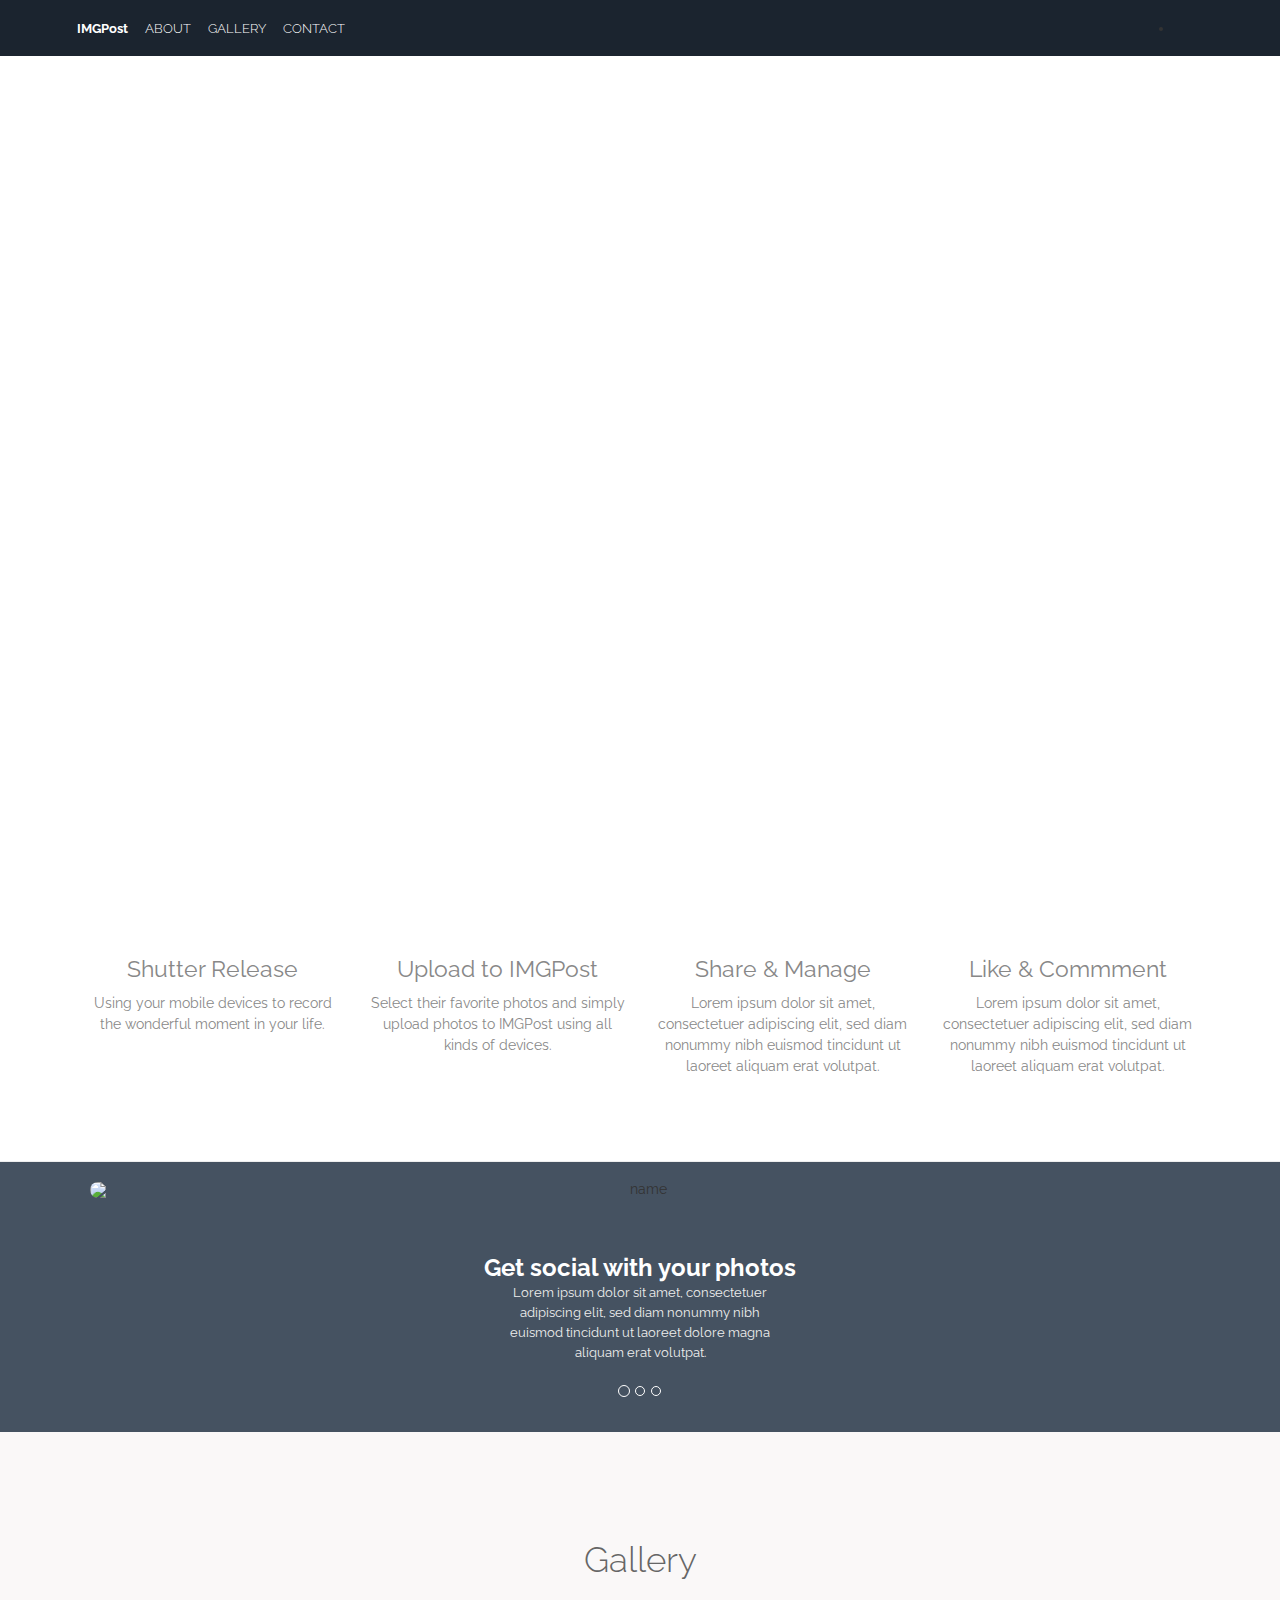
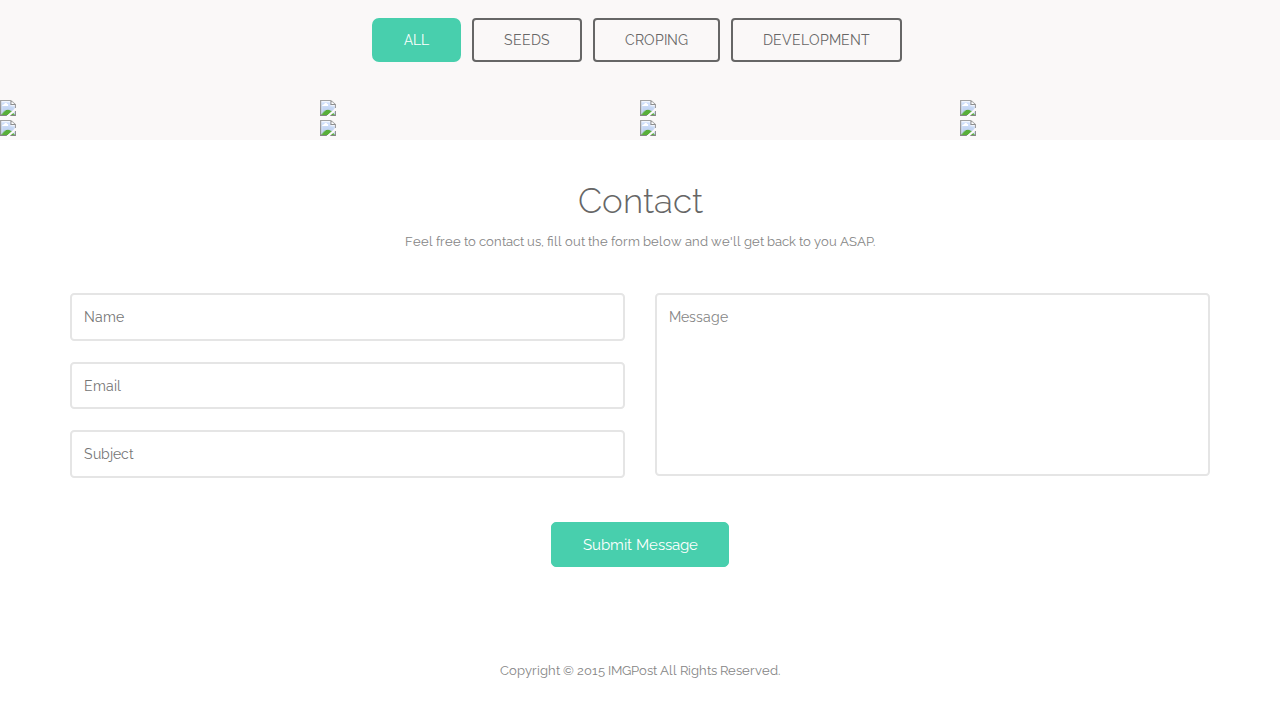
==== index_page/index.html @ 0381f2a5 "Update main color" ====
<!DOCTYPE html>
<html>
<head>
<title>IMGPost - Photo Sharing Notworks</title>
<link href="css/bootstrap.css" rel='stylesheet' type='text/css'/>
<link href="css/bootstrap.min.css" rel='stylesheet' type='text/css' />
<link href="css/style.css" rel="stylesheet" type="text/css" media="all"/>
 <script src="js/jquery.easing.min.js"></script>
<link href='http://fonts.googleapis.com/css?family=Raleway:400,100,300,500,700,800,900,600,200' rel='stylesheet' type='text/css'>
 <meta name="viewport" content="width=device-width, initial-scale=1">
<meta name="keywords" content="Agro Agency Responsive web template, Bootstrap Web Templates, Flat Web Templates, Andriod Compatible web template, 
Smartphone Compatible web template, free webdesigns for Nokia, Samsung, LG, SonyErricsson, Motorola web design" />
<script type="application/x-javascript"> addEventListener("load", function() { setTimeout(hideURLbar, 0); }, false); function hideURLbar(){ window.scrollTo(0,1); } </script>
<script src="js/jquery.min.js"> </script>
<!---- start-smoth-scrolling---->
		<script type="text/javascript" src="js/move-top.js"></script>
		<script type="text/javascript" src="js/easing.js"></script>
		<script type="text/javascript">
			jQuery(document).ready(function($) {
				$(".scroll").click(function(event){		
					event.preventDefault();
					$('html,body').animate({scrollTop:$(this.hash).offset().top},900);
				});
			});
		</script>
 	<!---- start-smoth-scrolling---->

<!----//requred-js-files---->
		<script type="text/javascript" 	src="js/jquery.smint.js"></script>
		<script type="text/javascript">
			$(document).ready( function() {
			    $('.subMenu').smint({
			    	'scrollSpeed' : 1000
			    });
			});
		</script>

</head>
<body>
<!--body-->
<div class="navigation">
	 <div class="container">
		 <div class="fixed-header">
			 <div class="top-menu">
				 <ul>
					 <li ><a class="scroll" href="#home"><b>IMGPost</b></a></li>
					 <li><a class="scroll" href="#about">ABOUT</a></li>
					 <li><a class="scroll" href="#gallery">GALLERY</a></li>
					 <li><a class="scroll" href="#contact">CONTACT</a></li>
				 </ul>			
			 </div>
			 <div class="right-msg">
                 <ul>
                     <li><a href="login.php">Login</a></li>
                 </ul>
			 </div>
			 <div class="clearfix"></div>
		 </div>
		 <script>
			$("span.menu").click(function(){
				$(".top-menu ul").slideToggle(500, function(){
				});
			});
			</script>

				<!-- script for menu -->
					<script type="text/javascript">
					jQuery(document).ready(function($) {
						$(".scroll").click(function(event){		
							event.preventDefault();
							$('html,body').animate({scrollTop:$(this.hash).offset().top},1000);
						});
					});
					</script>

				<!-- script for menu -->
				<script>
			 $(document).ready(function() {
				 var navoffeset=$(".navigation").offset().top;
				 $(window).scroll(function(){
					var scrollpos=$(window).scrollTop(); 
					if(scrollpos >=navoffeset){
						$(".navigation").addClass("fixed");
					}else{
						$(".navigation").removeClass("fixed");
					}
				 });
				 
			 });
			 </script>
	 </div>
</div>
<div id="home" class="banner">
	 <div class="container">
		 <div class="banner-info">
			 <div class="logo">
				 <a href="index.html"><img src="images/logo.png" alt=""/></a>
			 </div>
             <h1><b>Share your photo here</b></h1>
             <p><b>Easy Sign up today and get connect with others</b></p>
			 <a class="hvr-shutter-out-vertical button" href="#">Sign Up</a>
		</div>
	 </div>
</div>
<!---->

<!---->
<div id="about" class="top-grid">
	 <div class="container">
		 <div class="top-grid-section">
			 <div class="col-md-3 top-grids">
				 <span class="glyphicon glyphicon-camera"></span>
				 <h3>Shutter Release</h3>
				 <p>Using your mobile devices to record the wonderful moment in your life.</p>
			 </div>
			 <div class="col-md-3 top-grids">
                 <span class="glyphicon glyphicon-upload"></span>
				 <h3>Upload to IMGPost</h3>
				 <p>Select their favorite photos and simply upload photos to IMGPost using all kinds of devices. </p>
			 </div>
			 <div class="col-md-3 top-grids">
				 <span class="glyphicon glyphicon-share"></span>
				 <h3>Share & Manage</h3>
				 <p>Lorem ipsum dolor sit amet, consectetuer adipiscing elit, sed diam nonummy nibh euismod tincidunt ut laoreet aliquam erat volutpat.</p>
			 </div>
			 <div class="col-md-3 top-grids">
				 <span class="glyphicon glyphicon-thumbs-up"></span>
				 <h3>Like & Commment</h3>
				 <p>Lorem ipsum dolor sit amet, consectetuer adipiscing elit, sed diam nonummy nibh euismod tincidunt ut laoreet aliquam erat volutpat.</p>
			 </div>
			 <div class="clearfix"></div>
		 </div>
	 </div>
</div>
<!---->
		<!---testmonials---->
		<div  class="testmonials section s3">
			<div class="container">
			<div class="bs-example">
			    <div id="myCarousel" class="carousel slide" data-interval="3000" data-ride="carousel">
			    	<!-- Carousel indicators -->
			        <ol class="carousel-indicators pagenate-icons">
			            <li data-target="#myCarousel" data-slide-to="0" class="active"></li>
			            <li data-target="#myCarousel" data-slide-to="1"></li>
			            <li data-target="#myCarousel" data-slide-to="2"></li>
			        </ol>   
			       <!-- Carousel items -->
			        <div class="carousel-inner">
			            <div class="active item">
			               <img src="images/feature-likeshare.jpg" title="name" />
			                <div class="carousel-caption caption">
			                  <h3>Get social with your photos </h3>
			                  <p>Lorem ipsum dolor sit amet, consectetuer adipiscing elit, sed diam nonummy nibh euismod tincidunt ut laoreet dolore magna aliquam erat volutpat. </p>
			                </div>
			            </div>
			            <div class="item">
			               <img src="images/feature-people.jpg" title="name" />
			                <div class="carousel-caption caption">
			                  <h3>Share your photos with friends</h3>
			                  <p>Lorem ipsum dolor sit amet, consectetuer adipiscing elit, sed diam nonummy nibh euismod tincidunt ut laoreet dolore magna aliquam erat volutpat. </p>
			                </div>
			            </div>
			            <div class="item">
			                <img src="images/feature-photos.jpg" title="name" />
			                <div class="carousel-caption caption">
			                  <h3>High Res Picture</h3>
			                  <p>Lorem ipsum dolor sit amet, consectetuer adipiscing elit, sed diam nonummy nibh euismod tincidunt ut laoreet dolore magna aliquam erat volutpat. </p>
			                </div>
			            </div>
			        </div>
			        <!-- Carousel nav -->
			    </div>
		</div>
		</div>
		</div>
		<!---testmonials---->
<!----start-portfolio---->
		<div id="gallery" class="portfolio section s2">
			<div class="container portfolio-head">
                <p><br><br></p>
				<h3>Gallery</h3>
			</div>
			<!---- start-portfolio-script----->
			<script src="js/hover_pack.js"></script>
			<script type="text/javascript" src="js/jquery.mixitup.min.js"></script>
			<script type="text/javascript">
				$(function () {
					var filterList = {
						init: function () {
						
							// MixItUp plugin
							// http://mixitup.io
							$('#portfoliolist').mixitup({
								targetSelector: '.portfolio',
								filterSelector: '.filter',
								effects: ['fade'],
								easing: 'snap',
								// call the hover effect
								onMixEnd: filterList.hoverEffect()
							});				
						
						},
						hoverEffect: function () {
							// Simple parallax effect
							$('#portfoliolist .portfolio').hover(
								function () {
									$(this).find('.label').stop().animate({bottom: 0}, 200, 'easeOutQuad');
									$(this).find('img').stop().animate({top: -30}, 500, 'easeOutQuad');				
								},
								function () {
									$(this).find('.label').stop().animate({bottom: -40}, 200, 'easeInQuad');
									$(this).find('img').stop().animate({top: 0}, 300, 'easeOutQuad');								
								}		
							);				
						
						}
			
					};
					// Run the show!
					filterList.init();
				});	
			</script>
			<!----//End-portfolio-script----->
					<ul id="filters" class="clearfix">
						<li><span class="filter active" data-filter="app card icon">All</span></li>
						<li><span class="filter" data-filter="app">Seeds</span></li>
						<li><span class="filter" data-filter="card">Croping</span></li>
						<li><span class="filter" data-filter="icon">Development</span></li>
					</ul>
					<div id="portfoliolist">
					<div class="portfolio app mix_all" data-cat="logo" style="display: inline-block; opacity: 1;">
						<div class="portfolio-wrapper">		
							<a data-toggle="modal" data-target=".bs-example-modal-md" href="#" class="b-link-stripe b-animate-go  thickbox">
						     <img src="images/p1.jpg" /><div class="b-wrapper"><h2 class="b-animate b-from-left    b-delay03 "><img src="images/link-ico.png" alt=""/></h2>
						  	</div></a>
		                </div>
					</div>				
					<div class="portfolio app mix_all" data-cat="app" style="display: inline-block; opacity: 1;">
						<div class="portfolio-wrapper">		
							<a data-toggle="modal" data-target=".bs-example-modal-md" href="#" class="b-link-stripe b-animate-go  thickbox">
						     <img src="images/p2.jpg" /><div class="b-wrapper"><h2 class="b-animate b-from-left    b-delay03 "><img src="images/link-ico.png" alt=""/></h2>
						  	</div></a>
		                </div>
					</div>		
					<div class="portfolio card mix_all" data-cat="web" style="display: inline-block; opacity: 1;">
						<div class="portfolio-wrapper">		
							<a data-toggle="modal" data-target=".bs-example-modal-md" href="#" class="b-link-stripe b-animate-go  thickbox">
						     <img src="images/p3.jpg" /><div class="b-wrapper"><h2 class="b-animate b-from-left    b-delay03 "><img src="images/link-ico.png" alt=""/></h2>
						  	</div></a>
		                </div>
					</div>				
					<div class="portfolio icon mix_all" data-cat="icon" style="display: inline-block; opacity: 1;">
						<div class="portfolio-wrapper">		
							<a data-toggle="modal" data-target=".bs-example-modal-md" href="#" class="b-link-stripe b-animate-go  thickbox">
						     <img src="images/p4.jpg" /><div class="b-wrapper"><h2 class="b-animate b-from-left    b-delay03 "><img src="images/link-ico.png" alt=""/></h2>
						  	</div></a>
		                </div>
					</div>	
					<div class="portfolio app mix_all" data-cat="app" style="display: inline-block; opacity: 1;">
						<div class="portfolio-wrapper">		
							<a data-toggle="modal" data-target=".bs-example-modal-md" href="#" class="b-link-stripe b-animate-go  thickbox">
						     <img src="images/p8.jpg" /><div class="b-wrapper"><h2 class="b-animate b-from-left    b-delay03 "><img src="images/link-ico.png" alt=""/></h2>
						  	</div></a>
		                </div>
					</div>			
					<div class="portfolio card mix_all" data-cat="card" style="display: inline-block; opacity: 1;">
						<div class="portfolio-wrapper">		
							<a data-toggle="modal" data-target=".bs-example-modal-md" href="#" class="b-link-stripe b-animate-go  thickbox">
						     <img src="images/p6.jpg" /><div class="b-wrapper"><h2 class="b-animate b-from-left    b-delay03 "><img src="images/link-ico.png" alt=""/></h2>
						  	</div></a>
		                </div>
					</div>	
					<div class="portfolio card mix_all" data-cat="card" style="display: inline-block; opacity: 1;">
						<div class="portfolio-wrapper">		
							<a data-toggle="modal" data-target=".bs-example-modal-md" href="#" class="b-link-stripe b-animate-go  thickbox">
						     <img src="images/p7.jpg" /><div class="b-wrapper"><h2 class="b-animate b-from-left    b-delay03 "><img src="images/link-ico.png" alt=""/></h2>
						  	</div></a>
		                </div>
					</div>	
					<div class="portfolio icon mix_all" data-cat="icon" style="display: inline-block; opacity: 1;">
						<div class="portfolio-wrapper">		
							<a data-toggle="modal" data-target=".bs-example-modal-md" href="#" class="b-link-stripe b-animate-go  thickbox">
						     <img src="images/p5.jpg" /><div class="b-wrapper"><h2 class="b-animate b-from-left    b-delay03 "><img src="images/link-ico.png" alt=""/></h2>
						  	</div></a>
		                </div>
					</div>		
					<div class="clearfix"> </div>																																					
				</div>
		</div>
		<!----//End-portfolio---->
		<script src="js/bootstrap.min.js"></script>
		<!----start-model-box---->
						<a data-toggle="modal" data-target=".bs-example-modal-md" href="#"> </a>
						<div class="modal fade bs-example-modal-md light-box" tabindex="-1" role="dialog" aria-labelledby="mySmallModalLabel" aria-hidden="true">
						  <div class="modal-dialog modal-md">
						    <div class="modal-content light-box-info">
						    <button type="button" class="close" data-dismiss="modal" aria-hidden="true"><img src="images/close.png" title="close" /></button>
						     <h3>Favriote photos in IMGPost</h3>
						     <p>These photos are most popular photos from our users. They shot these photo across Canada</p>
						    </div>
						  </div>
						</div>
						<!----start-model-box---->
		<!----start-contact---->

<!----start-contact---->
<div id="contact" class="contact section s4">
	 <div class="container">
		 <h4>Contact</h4>
		 <p class="contact-head">Feel free to contact us, fill out the form below and we'll get back to you ASAP.</p>
		  <div class="row contact-form">
				<form>
					<div class="col-md-6 text-box">
						<input type="text" placeholder="Name" />
						<input type="text" placeholder="Email" />
						<input type="text" placeholder="Subject" />
				    </div>
					 <div class="col-md-6 textarea">
							<textarea>Message</textarea>
					  </div>
					  <div class="clearfix"> </div><br />
					  <input class="btn-red-lg" type="submit" value="Submit Message" />
			  </form>
		  </div>
		  <div class="social-media">			
			 <a href="#"><i class="facebook"></i></a>
			 <a href="#"><i class="pinterest"></i></a>
			 <a href="#"><i class="twitter"></i></a>
			 <a href="#"><i class="google"></i></a>
</div>
<div class="copy-right">
		<p>Copyright &#169; 2015 <span>IMGPost</span> All Rights Reserved.</p>
</div>
	 </div>
</div>
---- index_page/css/style.css ----
/*--
	Author: W3layouts
	Author URL: http://w3layouts.com
	License: Creative Commons Attribution 3.0 Unported
	License URL: http://creativecommons.org/licenses/by/3.0/
--*/
@import url(http://fonts.googleapis.com/css?family=Raleway:400,100,300,500,700,800,900,600,200);
body{
	margin:0;
	padding:0;
	background:#fff;
	font-family: 'Raleway', sans-serif;
 }
body a{
	transition:0.5s all;
	-webkit-transition:0.5s all;
	-moz-transition:0.5s all;
	-o-transition:0.5s all;
	-ms-transition:0.5s all;
}
h1,h2,h3,h4,h5,h6{
	margin:0;			   
}	
p{
	margin:0;
}
ul{
margin:0;
padding:0;
}
/*----*/
.banner{
background: url(../images/banner.jpg) no-repeat 0px 0px;
min-height: 780px;
background-size:cover;
}
.banner-info{
text-align:center;
color:#fff;
padding-top:18%;
}
.banner-info h1 {
font-weight: 300;
font-size: 3.3em;
margin: 0.5em 0;
}
.banner-info p{
font-weight: 300;
font-size:1em;
line-height:1.5em;
margin:0 auto;
width:55%;
}
a.button{
color:#fff;
background:transparent;
border:2px solid #fff;
border-radius:5px;
font-size:1.5em;
text-decoration:none;
display:inline-block;
margin-top:1.5em;
padding: 0.4em 2em;
}
/* Shutter Out Vertical */
.hvr-shutter-out-vertical {
  display: inline-block;
  vertical-align: middle;
  -webkit-transform: translateZ(0);
  transform: translateZ(0);
  box-shadow: 0 0 1px rgba(0, 0, 0, 0);
  -webkit-backface-visibility: hidden;
  backface-visibility: hidden;
  -moz-osx-font-smoothing: grayscale;
  position: relative;
  background: #e1e1e1;
  -webkit-transition-property: color;
  transition-property: color;
  -webkit-transition-duration: 0.3s;
  transition-duration: 0.3s;
}
.hvr-shutter-out-vertical:before {
  content: "";
  position: absolute;
  z-index: -1;
  top: 0;
  bottom: 0;
  left: 0;
  right: 0;
  background: #37BC9B;
  -webkit-transform: scaleY(0);
  transform: scaleY(0);
  -webkit-transform-origin: 50%;
  transform-origin: 50%;
  -webkit-transition-property: transform;
  transition-property: transform;
  -webkit-transition-duration: 0.3s;
  transition-duration: 0.3s;
  -webkit-transition-timing-function: ease-out;
  transition-timing-function: ease-out;
}
.hvr-shutter-out-vertical:hover, .hvr-shutter-out-vertical:focus, .hvr-shutter-out-vertical:active {
  color: white;
}
.hvr-shutter-out-vertical:hover:before, .hvr-shutter-out-vertical:focus:before, .hvr-shutter-out-vertical:active:before {
  -webkit-transform: scaleY(1);
  transform: scaleY(1);
}

/*---- start-navbar----*/
.fixed{
	position: fixed;
	top: 0;
	width: 100%;
	margin: 0 auto;
	left:0;
	z-index:999;
}
.navigation{
background:#1B242F;
padding:1.3em 0;
}
.top-menu{
float: left;
}
.right-msg{
float:right;
}
.top-menu ul li{
display:inline-block;
}
.top-menu ul li a{
display:block;
padding:0 0.5em;
color:#fff;
text-decoration:none;
font-size: 0.95em;
font-weight: 300;
}
.top-menu ul li.active a,.top-menu ul li a:hover{
color: #48CFAD;
}
/*----*/
.top-grid{
padding:6em 0;
border-bottom: 1px solid #EEE;
}
.top-grids{
text-align:center;
}
/*
.top-grids span {
width: 54px;
height: 52px;
display: inline-block;
background: url(../images/icons.png) no-repeat 0px 0px;
}
.top-grids span.icon1 {
background-position: -11px -13px;
}
.top-grids span.icon2 {
background-position: -89px -15px;
}
.top-grids span.icon3 {
background-position: -166px -13px;
}
.top-grids span.icon4 {
background-position: -228px -11px;
}
.top-grids:hover span.icon1{
background-position: -12px -87px;
}
.top-grids:hover span.icon2{
background-position: -95px -86px;
}
.top-grids:hover span.icon3{
background-position: -169px -86px;
}
.top-grids:hover span.icon4{
background-position: -235px -84px;
}
*/
.top-grids h3 {
color: #888;
font-size: 1.67em;
font-weight: 400;
margin: 0.45em 0 0.5em 0;
}
.top-grids p{
color: #888888;
font-size: 1em;
line-height: 1.5em;
}
/*----*/
.about{
padding:8em 0;
}
.about-info{
width:55%;
}
.about-pic{
width:40%;
}
.about-pic img{
width:100%;
}
.about-info h3 {
color: #888;
font-size: 2.2em;
font-weight: 400;
margin: 0.45em 0 0.5em 0;
}
.about-info p {
color: #888888;
font-size: 1em;
padding: 1em 0 2em 0;
line-height: 1.5em;
}
.about-info a{
text-decoration:none;
display:inline-block;
color:#fff;
background: #48CFAD;
border-radius:5px;
font-size: 1.4em;
padding: 0.5em 2em ;
}
/* Bounce To Bottom */
.hvr-bounce-to-bottom {
  display: inline-block;
  vertical-align: middle;
  -webkit-transform: translateZ(0);
  transform: translateZ(0);
  box-shadow: 0 0 1px rgba(0, 0, 0, 0);
  -webkit-backface-visibility: hidden;
  backface-visibility: hidden;
  -moz-osx-font-smoothing: grayscale;
  position: relative;
  -webkit-transition-property: color;
  transition-property: color;
  -webkit-transition-duration: 0.5s;
  transition-duration: 0.5s;
}
.hvr-bounce-to-bottom:before {
  content: "";
  position: absolute;
  z-index: -1;
  top: 0;
  left: 0;
  right: 0;
  bottom: 0;
  background: #1b242f;
  border-radius:5px;
  -webkit-transform: scaleY(0);
  transform: scaleY(0);
  -webkit-transform-origin: 50% 0;
  transform-origin: 50% 0;
  -webkit-transition-property: transform;
  transition-property: transform;
  -webkit-transition-duration: 0.5s;
  transition-duration: 0.5s;
  -webkit-transition-timing-function: ease-out;
  transition-timing-function: ease-out;
}
.hvr-bounce-to-bottom:hover, .hvr-bounce-to-bottom:focus, .hvr-bounce-to-bottom:active {
  color: white;
}
.hvr-bounce-to-bottom:hover:before, .hvr-bounce-to-bottom:focus:before, .hvr-bounce-to-bottom:active:before {
  -webkit-transform: scaleY(1);
  transform: scaleY(1);
  -webkit-transition-timing-function: cubic-bezier(0.52, 1.64, 0.37, 0.66);
  transition-timing-function: cubic-bezier(0.52, 1.64, 0.37, 0.66);
}
/*--works--*/
.works{
	background:#fff;
	padding:5% 0;
}
#filters {
	margin: 3% 0%;
	padding: 0;
	list-style: none;
	text-align: center;
}
	#filters li {
		display:inline-block;
	}
	#filters li span {
		display: inline-block;
		padding: 10px 30px;
		text-decoration: none;
		color: #666666;
		cursor: pointer;
		font-size: 1em;
		font-weight: 400;
		text-transform: uppercase;
		border: 2px solid #666666;
		border-radius: 4px;
		margin-right: 0.5em;
	}
	#filters li span.active {
		background:#48CFAD;
		border: 2px solid #48CFAD;
		color: #FFF;
		border-radius: 7px;
		-webkit-border-radius: 7px;
		-moz-border-radius: 7px;
		-o-border-radius: 7px;
	}
 	#portfoliolist .portfolio {
		-webkit-box-sizing: border-box;
		-moz-box-sizing: border-box;
		-o-box-sizing: border-box;
		width: 25%;
		display:none;
		float:left;
		overflow:hidden;
	}	
	.portfolio-wrapper {
		overflow:hidden;
		position: relative !important;
		cursor:pointer;
	}
	.portfolio img {
		max-width:100%;
		/*--position: relative;--*/
		transition: all 300ms!important;
		-webkit-transition: all 300ms!important;
		-moz-transition: all 300ms!important;
		display: block;
	}
	.portfolio .label {
		position: absolute;
		width: 100%;
		height:40px;
		bottom:-40px;
	}
	.portfolio .label-bg {
			background: #22B4B8;
			width: 100%;
			height:100%;
			position: absolute;
			top:0;
			left:0;
		}
		.portfolio .label-text {
			color:#fff;
			position: relative;
			z-index:500;
			padding:5px 8px;
		}
			
			.portfolio .text-category {
				display:block;
				font-size:9px;
				font-size: 12px;
				text-transform:uppercase;
			}
/* Self Clearing Goodness */
.container:after { content: "\0020"; display: block; height: 0; clear: both; visibility: hidden; }
.clearfix:before,
.clearfix:after,
.row:before,
.row:after {
  content: '\0020';
  display: block;
  overflow: hidden;
  visibility: hidden;
  width: 0;
  height: 0; }
.row:after,
.clearfix:after {
  clear: both; }
.row,
.clearfix {
  zoom: 1; }

.clear {
  clear: both;
  display: block;
  overflow: hidden;
  visibility: hidden;
  width: 0;
  height: 0;
}
/*	Strip
/*-----------------------------------------------------------------------------------*/
.b-link-stripe{
	position:relative;
	display:inline-block;
	vertical-align:top;
	font-family: 'Open Sans', sans-serif;
	font-weight: 300;
	overflow:hidden;
}
.b-link-stripe .b-wrapper{
	position:absolute;
	width:100%;
	height:100%;
	top:0;
	left:0;
	text-align:center;
	color:#ffffff;
	overflow:hidden;
}
.b-link-stripe .b-line{
	position:absolute;
	top:0;
	bottom:0;
	width:20%;
	background:rgba(243, 103, 89, 0.8);
	transition:all 0.5s linear;
	-moz-transition:all 0.5s linear;
	-ms-transition:all 0.5s linear;
	-o-transition:all 0.5s linear;
	-webkit-transition:all 0.5s linear;
	opacity:0;
	visibility:hidden; /* lt-ie9 */
}
/* lt-ie9 */
.b-link-stripe:hover .b-line{
	visibility:visible;
}
.b-link-stripe .b-line1{
	left:0;
}
.b-link-stripe .b-line2{
	left:20%;
	transition-delay:0.1s !important;
	-moz-transition-delay:0.1s !important;
	-ms-transition-delay:0.1s !important;
	-o-transition-delay:0.1s !important;
	-webkit-transition-delay:0.1s !important;
}
.b-link-stripe .b-line3{
	left:40%;
	transition-delay:0.2s !important;
	-moz-transition-delay:0.2s !important;
	-ms-transition-delay:0.2s !important;
	-o-transition-delay:0.2s !important;
	-webkit-transition-delay:0.2s !important;
}
.b-link-stripe .b-line4{
	left:60%;
	transition-delay:0.3s !important;
	-moz-transition-delay:0.3s !important;
	-ms-transition-delay:0.3s !important;
	-o-transition-delay:0.3s !important;
	-webkit-transition-delay:0.3s !important;
}
.b-link-stripe .b-line5{
	left:80%;
	transition-delay:0.4s !important;
	-moz-transition-delay:0.4s !important;
	-ms-transition-delay:0.4s !important;
	-o-transition-delay:0.4s !important;
	-webkit-transition-delay:0.4s !important;
}
.b-link-stripe:hover .b-line{
	opacity:1;
}
/*-----------------------------------------------------------------------------------*/
/*	Animation effects
/*-----------------------------------------------------------------------------------*/
.b-animate-go{
	text-decoration:none;
}
.b-animate{
	transition: all 0.5s;
	-moz-transition: all 0.5s;
	-ms-transition: all 0.5s;
	-o-transition: all 0.5s;
	-webkit-transition: all 0.5s;
	visibility: hidden;
	font-size:1.1em;
	font-weight:700;
}
.b-animate img{
	margin-top: 21%;
	display: -webkit-inline-box;
}
/* lt-ie9 */
.b-animate-go:hover .b-animate{
	visibility:visible;
}
.b-from-left{
	position:relative;
	left:-100%;
}
.b-animate-go:hover .b-from-left{
	left:0;
}
span.m_4{
	font-size:14px;
	font-weight:400;
}
p.m_5 {
	margin: 2% auto 5%;
	width: 70%;
	color: #283A47;
	font-size: 1.1em;
	font-weight: 600;
	line-height: 1.5em;
	text-align: center;
}
/*----*/
.portfolio-head{
	text-align: center;
	padding-top: 1.8em;
}
.portfolio{
	background: #FAF8F8;
}
.portfolio h3{
	color: #666;
	font-size: 2.5em;
	font-weight: 300;
}
.portfolio p{
	color: #858585;
	font-size: 0.96em;
	line-height: 1.5em;
	margin: 1.2em 0 2em;
}
.light-box-info {
padding: 1.8em;
box-shadow: none;
border-radius: 0;
}
/*----start-testmonials----*/
/*----start-testmonials----*/
.testmonials{
	background:#455261;
}
.item{
    text-align:center;
    height:250px !important;
}
.item img{
margin:0 auto;
border-radius: 30em;
-webkit-border-radius: 30em;
-moz-border-radius: 30em;
-o-border-radius: 30em;
}
.carousel{
    margin-top: 20px;
}
.bs-example{
	margin: 20px 20px 0 20px;
}
.caption{
	padding-bottom: 50px;
}
.caption h3{
	font-weight: 700;
	text-shadow: none;
}
.caption p{
	text-shadow:none;
	color: #EEE;
	font-size: 0.96em;
	line-height: 1.5em;
	width: 40%;	
	margin: 0 auto;
}
}
.pagenate-icons li.active{
	background: #fff;
	width:10px;
	height:10px;
	display:inline-block;
	border:6px solid #fff;
}
/*--contact--*/
.contact{
	padding:3em 0;
}
.contact-form{
	margin-top: 2em;
}
.text-box input[type="text"],.textarea textarea{
	border: 2px solid #E5E5E5;
	width: 100%;
	padding: 0.85em;
	border-radius: 0.3em;
	margin-bottom: 1.5em;
	color:#858585;
	transition: border-color 0.3s;
	-o-transition: border-color 0.3s;
	-ms-transition: border-color 0.3s;
	-moz-transition: border-color 0.3s;
	-webkit-transition: border-color 0.3s;
	transition:0.5s all;
	-webkit-transition:0.5s all;
	-moz-transition:0.5s all;
	-o-transition:0.5s all;
	outline:none;
}
.text-box input[type="text"]:hover,.textarea textarea:hover,.text-box input[type="text"]:focus,.textarea textarea:focus{
	border-color: rgba(231, 76, 60, 0.55);
}
.textarea textarea{
	height: 183px;
	resize: none;
}
.contact h4{
	color: #666;
	font-size: 2.5em;
	font-weight: 300;
	text-align:center;
}
.contact-head{
	color: #858585;
	font-size: 0.96em;
	line-height: 1.5em;
	text-align: center;
	width: 60%;
	margin: 0 auto;
	padding: 0.8em 0 1em;
}
.btn-red-lg{
	background:#48CFAD;
	border: 1px solid #48CFAD;
	color:#fff;
	transition: 0.5s all;
	-webkit-transition: 0.5s all;
	-moz-transition: 0.5s all;
	-o-transition: 0.5s all;
	font-size: 1.1em;
	padding: 0.7em 2em;
	margin: 0 auto;
	display: inherit;
	border-radius:5px;
}
.btn-red-lg:hover{
background:#1B242F;
border: 1px solid #1B242F;
}
.social-media {
text-align: center;
margin:2em 0;
}
.social-media i:hover {
transform: rotateY(360deg);
-webkit-transform: rotateY(360deg);
-moz-transform: rotateY(360deg);
-o-transform: rotateY(360deg);
-webkit-transition: 0.8s;
-moz-transition: 0.8s;
-o-transition: 0.8s;
transition: 0.8s;
}
.social-media i {
width: 35px;
height: 32px;
background: url(../images/social2.png) no-repeat 0px 0px;
display: inline-block;
margin: 0 0.4em;
transition: 0.5s all;
-webkit-transition: 0.5s all;
-moz-transition: 0.5s all;
-o-transition: 0.5s all;
-ms-transition: 0.5s all;
}
i.facebook {
background-position: -54px 0px;
}
i.pinterest {
background-position: -109px 0px;
}
i.twitter {
background-position: -163px 0px;
}
i.google {
background-position: -217px 0px;
}

.copy-right {
text-align: center;
}
.copy-right p {
color: #858585;
font-size: 0.96em;
line-height: 1.5em;
text-align: center;
}
.copy-right a {
margin: 0 0.2em;
text-decoration: none;
color: #48CFAD;
}
/*--responsive--*/
@media(max-width:1024px){
.banner{
min-height: 635px;
}
.banner-info {
padding-top: 15%;
}
.top-grids h3 {
font-size: 1.5em;
}
.top-grids p {
font-size: 0.95em;
width: 73%;
margin: 0 auto;
}
.about-pic {
width:40%;
}
.about-info {
width:60%;
}
.about-pic img{
width: 100%;
}
.about-info h3 {
font-size: 2em;
margin: 0.3em 0;
}
.about-info p {
font-size: 1em;
padding: 0.5em 0 1.5em 0;
}
.about-info a {
font-size: 1.2em;
}
.about {
padding: 6em 0;
}
#filters li span {
padding: 7px 26px;
font-size: 0.95em;
}
.about-info {
width: 54%;
}
.about-pic {
width: 46%;
}
}
@media(max-width:768px){
.banner {
min-height: 616px;
}
.banner-info p {
width: 81%;
}
a.button {
font-size: 1.2em;
}
.top-grid {
padding: 3em 0 1em 0;
}
.top-grids {
margin-bottom: 2em;
}
.about {
padding: 5em 0;
}
.top-grids h3 {
font-size: 1.67em;
}
.about-info h3 {
font-size: 2em;
margin: 0.55em 0 5px 0;
}
.about-pic {
width: 68%;
}
.about-info {
width: 100%;
}
.b-animate img {
background-size: 100%;
width: 28%;
}
.contact-head {
width: 81%;
}
.about-pic {
width: 100%;
}
}
@media (max-width: 640px){
.banner {
min-height: 500px;
}
.logo img {
background-size: 100%;
width: 12%;
}
.banner-info h1 {
font-size: 2.5em;
}
.banner-info p {
font-size: 0.9em;
}
.banner-info {
padding-top: 21%;
}
.about-pic {
width: 80%;
}
.portfolio p {
overflow: hidden;
height: 42px;
margin: 1.2em 0 1em;
}
.contact-form {
margin-top: 1em;
}
}
@media (max-width: 480px){
.banner {
min-height: 470px;
}
.banner-info p {
overflow: hidden;
height: 34px;
}
.logo img {
width: 17%;
}
.about-pic {
width: 100%;
}
.about-info a {
font-size: 1em;
padding:0.5em 2em;
}
#portfoliolist .portfolio {
width: 50%;
}
#filters li span {
padding: 5px 18px;
font-size: 0.95em;
margin-right: 4px;
}
.contact-head {
width: 100%;
}
.text-box input[type="text"], .textarea textarea {
padding: 0.8em;
margin-bottom: 1.5em;
font-size: 0.9em;
}
.textarea textarea {
height: 170px;
}
.btn-red-lg {
font-size: 0.95em;
}
.top-grids p {
width: 100%;
margin: 0 auto;
}
.about-info h3 {
font-size: 1.8em;
}
.about-info p {
font-size: 0.9em;
overflow: hidden;
height: 79px;
margin-bottom: 1em;
}
.portfolio h3,.contact h4 {
font-size: 2em;
}
.caption h3{
font-size:1.35em;
}
.caption p {
width: 100%;
margin: 6px auto 0 auto;
}
}
@media (max-width: 320px){
.top-menu ul li a {
padding: 0 3px;
font-size: 0.8em;
}
a.scroll img {
background-size: 100%;
width: 77%;
}
.navigation {
padding: 1em 0;
}
.banner {
min-height: 310px;
}
.logo img {
width: 22%;
}
.banner-info h1 {
font-size: 1.85em;
}
.banner-info p {
width: 80%;
}
a.button {
font-size: 1em;
}
.banner-info {
padding-top:20%;
}
.about {
padding: 3em 0 1em 0;
}
.top-grids {
padding: 0;
}
.about-pic,.about-info{
padding:0;
}
.about-info h3 {
font-size: 1.7em;
}
.portfolio h3, .contact h4 {
font-size: 1.7em;
}
#filters li span {
margin-bottom: 13px;
}
.bs-example {
margin: 20px 0px 0 0px;
padding-bottom:10px;
}
.carousel-indicators {
bottom: -3px;
}
.copy-right p:nth-child(2){
margin-top:1em;
}
.contact-head {
overflow: hidden;
height: 53px;
}
}
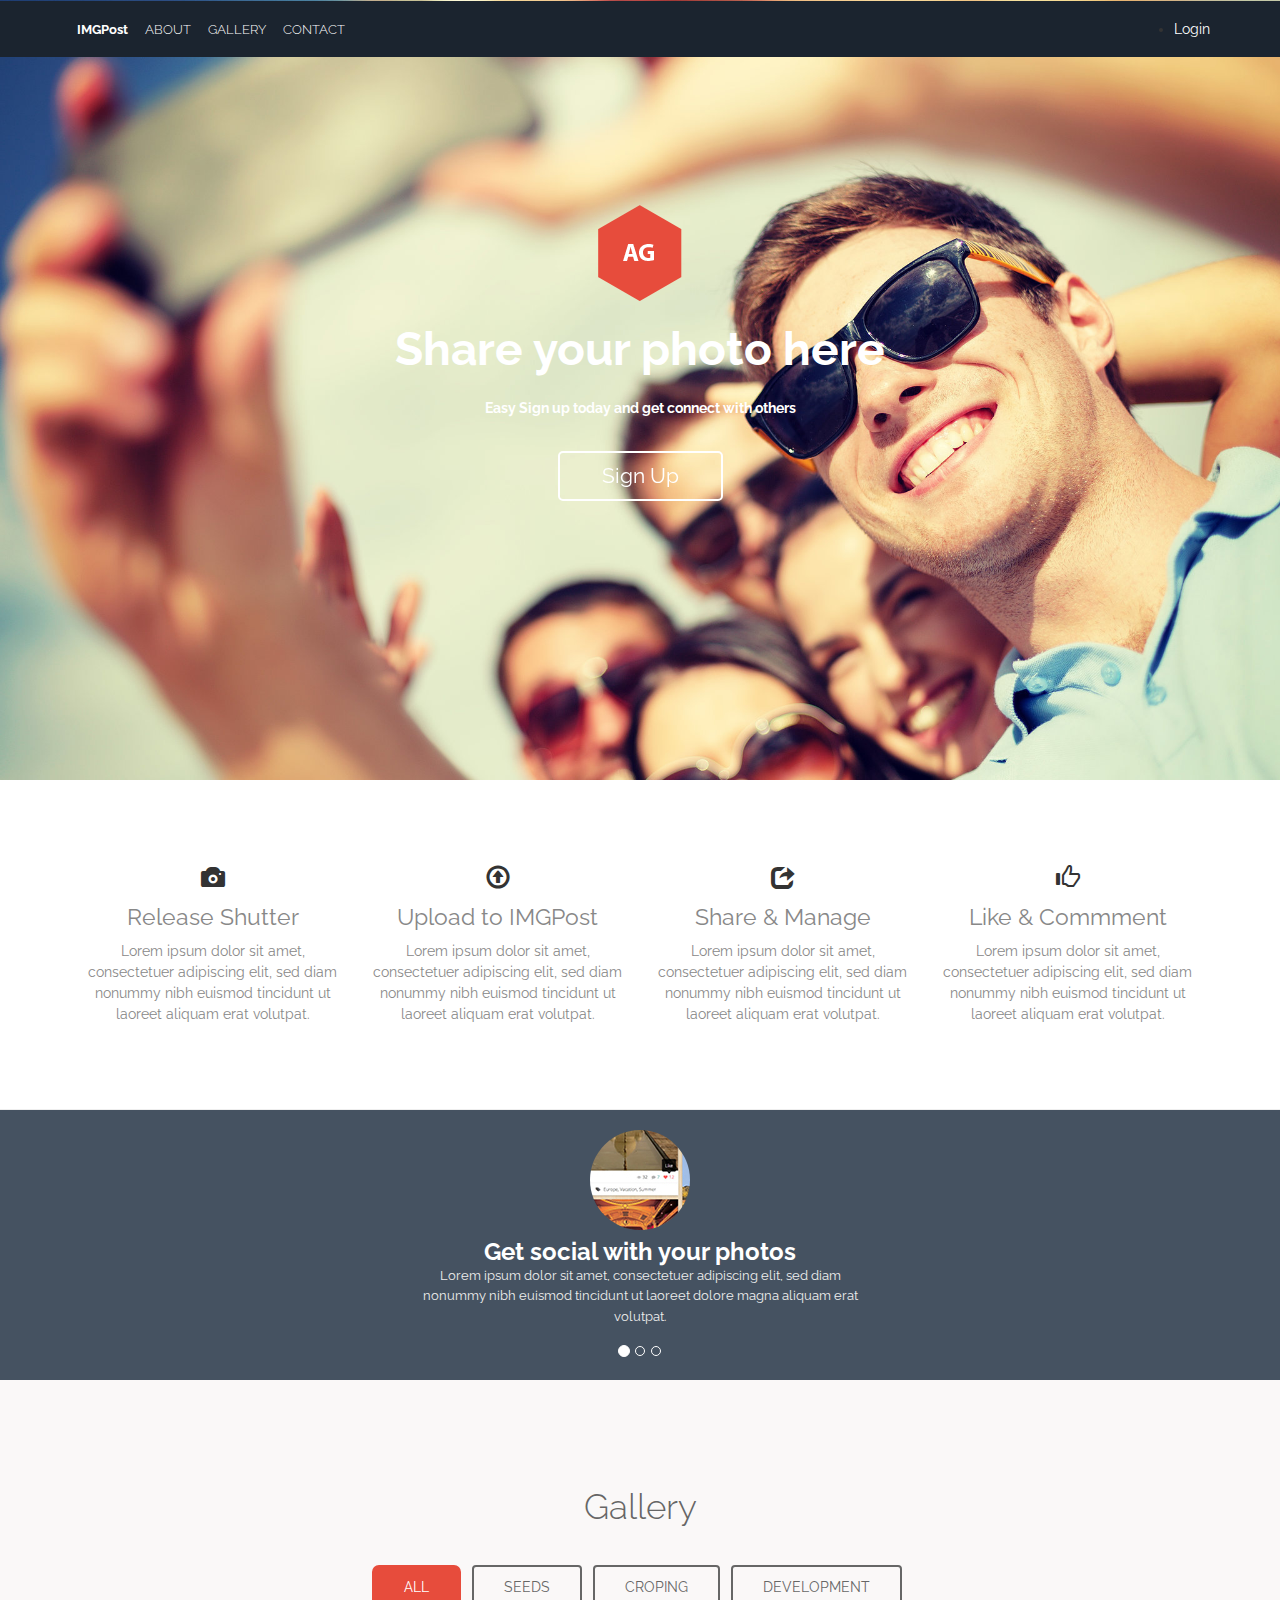
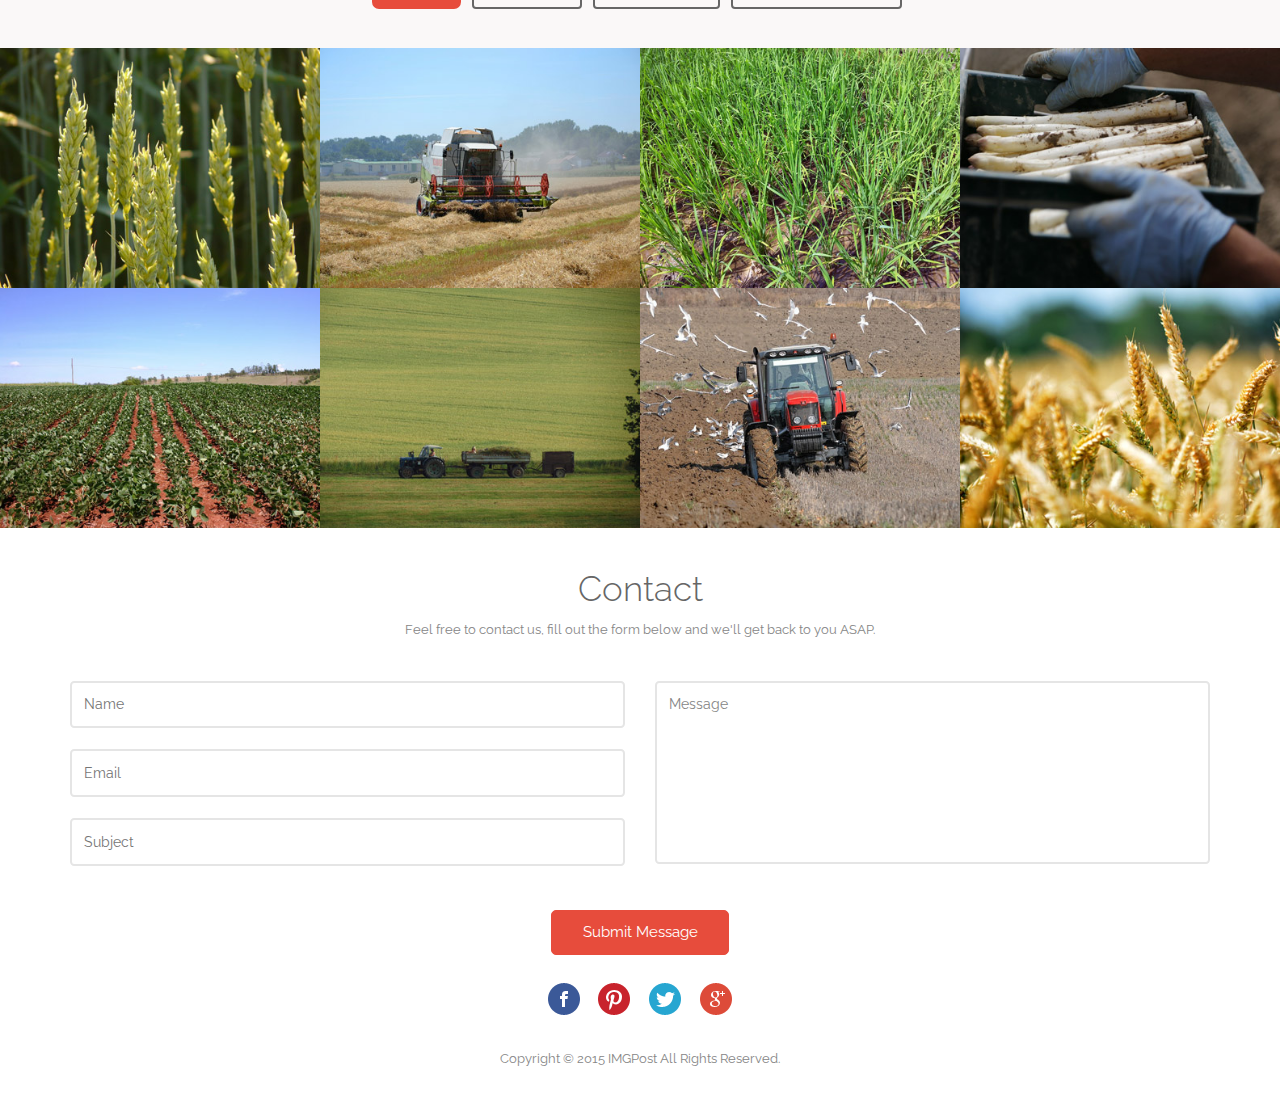
==== commit f278f2c8: "Merge branch 'forgot_pass'" ====
--- a/index_page/index.html
+++ b/index_page/index.html
@@ -110,13 +110,13 @@
 		 <div class="top-grid-section">
 			 <div class="col-md-3 top-grids">
 				 <span class="glyphicon glyphicon-camera"></span>
-				 <h3>Shutter Release</h3>
-				 <p>Using your mobile devices to record the wonderful moment in your life.</p>
+				 <h3>Release Shutter</h3>
+				 <p>Lorem ipsum dolor sit amet, consectetuer adipiscing elit, sed diam nonummy nibh euismod tincidunt ut laoreet aliquam erat volutpat.</p>
 			 </div>
 			 <div class="col-md-3 top-grids">
                  <span class="glyphicon glyphicon-upload"></span>
 				 <h3>Upload to IMGPost</h3>
-				 <p>Select their favorite photos and simply upload photos to IMGPost using all kinds of devices. </p>
+				 <p>Lorem ipsum dolor sit amet, consectetuer adipiscing elit, sed diam nonummy nibh euismod tincidunt ut laoreet aliquam erat volutpat.</p>
 			 </div>
 			 <div class="col-md-3 top-grids">
 				 <span class="glyphicon glyphicon-share"></span>
@@ -295,8 +295,8 @@
 						  <div class="modal-dialog modal-md">
 						    <div class="modal-content light-box-info">
 						    <button type="button" class="close" data-dismiss="modal" aria-hidden="true"><img src="images/close.png" title="close" /></button>
-						     <h3>Favriote photos in IMGPost</h3>
-						     <p>These photos are most popular photos from our users. They shot these photo across Canada</p>
+						     <h3>Place Yours content here</h3>
+						     <p>Lorem ipsum dolor sit amet, consectetur adipiscing elit. Mauris egestas orci et blandit dictum. Interdum et malesuada fames ac ante ipsum primis in faucibus. Interdum et malesuada fames ac ante ipsum primis in faucibus. Quisque posuere diam et est hendrerit, eget sodales lectus tincidunt. Etiam suscipit orci sapien, at molestie lorem imperdiet vitae. Fusce nunc eros, congue non hendrerit sed, lobortis scelerisque magna. Ut in nunc sem. Integer bibendum enim et erat molestie, sed interdum nisl ultricies. In hac habitasse platea dictumst. Nullam sem diam, tincidunt dapibus tellus pulvinar, pulvinar tempus dui. Integer eu faucibus arcu. Duis adipiscing commodo ipsum dapibus elementum.</p>
 						    </div>
 						  </div>
 						</div>
--- a/index_page/css/style.css
+++ b/index_page/css/style.css
@@ -87,7 +87,7 @@
   bottom: 0;
   left: 0;
   right: 0;
-  background: #37BC9B;
+  background: #cb453a;
   -webkit-transform: scaleY(0);
   transform: scaleY(0);
   -webkit-transform-origin: 50%;
@@ -138,7 +138,7 @@
 font-weight: 300;
 }
 .top-menu ul li.active a,.top-menu ul li a:hover{
-color: #48CFAD;
+color: #E74C3C;
 }
 /*----*/
 .top-grid{
@@ -220,7 +220,7 @@
 text-decoration:none;
 display:inline-block;
 color:#fff;
-background: #48CFAD;
+background: #E74C3C;
 border-radius:5px;
 font-size: 1.4em;
 padding: 0.5em 2em ;
@@ -299,8 +299,8 @@
 		margin-right: 0.5em;
 	}
 	#filters li span.active {
-		background:#48CFAD;
-		border: 2px solid #48CFAD;
+		background:#E74C3C;
+		border: 2px solid #E74C3C;
 		color: #FFF;
 		border-radius: 7px;
 		-webkit-border-radius: 7px;
@@ -620,8 +620,8 @@
 	padding: 0.8em 0 1em;
 }
 .btn-red-lg{
-	background:#48CFAD;
-	border: 1px solid #48CFAD;
+	background:#E74C3C;
+	border: 1px solid #E74C3C;
 	color:#fff;
 	transition: 0.5s all;
 	-webkit-transition: 0.5s all;
@@ -688,7 +688,7 @@
 .copy-right a {
 margin: 0 0.2em;
 text-decoration: none;
-color: #48CFAD;
+color: #E74C3C;
 }
 /*--responsive--*/
 @media(max-width:1024px){
